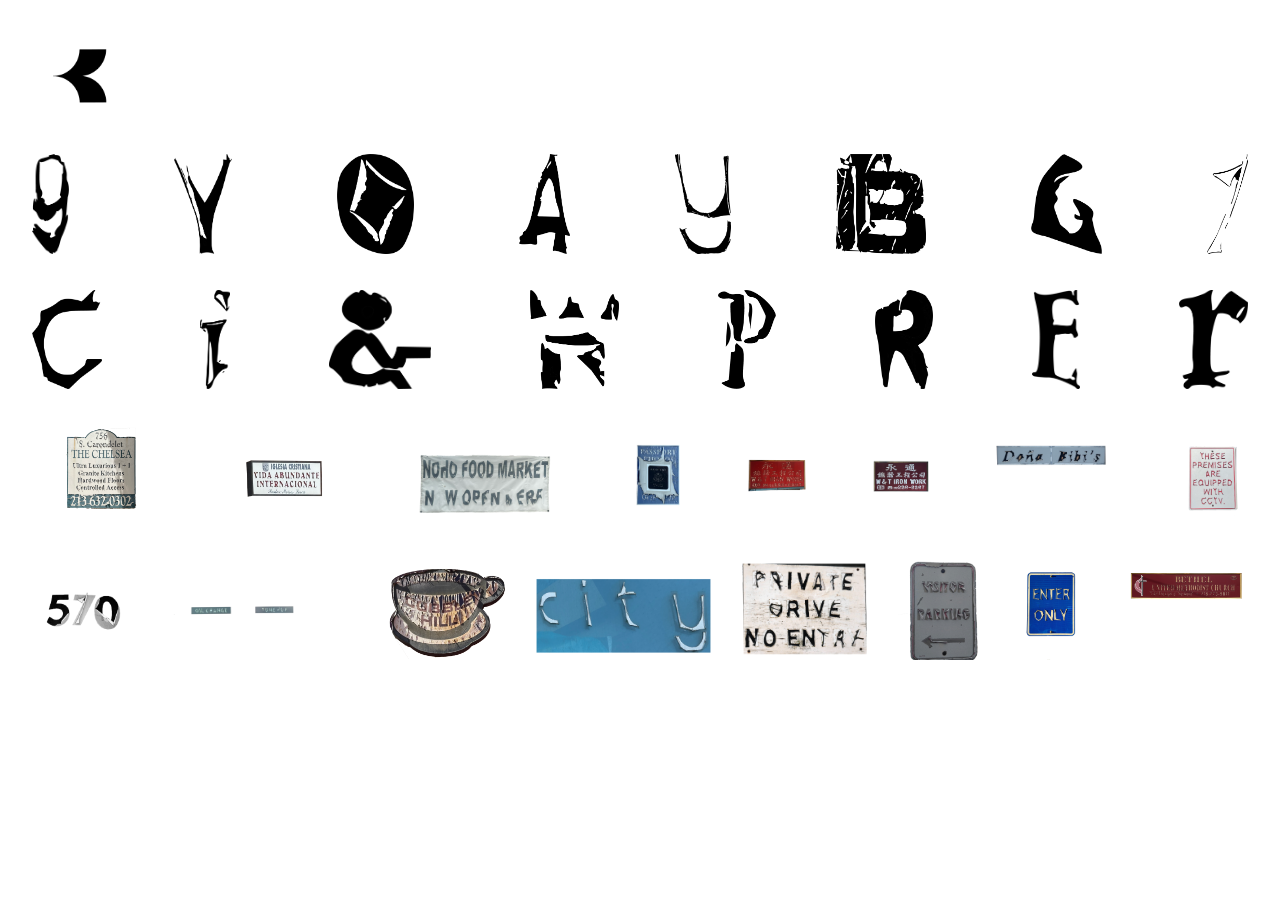
==== ref.html @ 18e34623 "Initial commit" ====
<!DOCTYPE html>
<html lang="en">
<head>
  <meta charset="UTF-8">
  <meta name="viewport" content="width=device-width, initial-scale=1">
  <title>Ref</title>
  <style>
    body {
      margin: 0;
      padding: 24px 0;
      font-family: system-ui, sans-serif;
      background: #fff;
    }

    /* 4 horizontal rows of images */
    .rows {
      display: flex;
      flex-direction: column;
      gap: clamp(16px, 4vh, 48px);
    }
    .row {
  display: flex;
  flex-wrap: nowrap;
  justify-content: space-between;   /* spreads the images evenly across the full width */
  align-items: center;
  padding: 0 clamp(12px, 3vw, 32px);
}
.tile img {
  display: block;
  height: var(--img-height, clamp(36px, 7vw, 150px));   /* the script sets this number */
  width: auto;                                          /* each image keeps its own shape */
}
    .tile {
      flex: 0 0 auto;
      display: block;
      line-height: 0;
    }
    .tile img {
      display: block;
      height: var(--img-height);
      width: auto;                              /* each image keeps its own shape */
    }

    /* The second cursor */
    #cursor2 {
      position: absolute;
      top: 0;
      left: 0;
      width: 20px;                              /* cursor size */
      height: auto;
      pointer-events: none;
      z-index: 9999;
      display: none;
      transition: transform .12s ease-out;
    }
    @media (hover: none) { #cursor2 { display: none !important; } }
    /* Pop-up viewer: clicked image and its partner side by side */
#viewer {
  width: 100vw;
  height: 100vh;
  max-width: none;
  max-height: none;
  margin: 0;
  padding: 16px;
  border: 0;
  background: rgba(255,255,255,.96);
  box-sizing: border-box;
  align-items: center;
  justify-content: center;
  gap: clamp(8px, 2vw, 24px);
}
#viewer[open] { display: flex; }
#viewer img {
  display: block;
  max-width: calc(50% - 12px);
  max-height: 90vh;
  width: auto;
  height: auto;
  object-fit: contain;
  cursor: default;
}
.tile { cursor: pointer; }

/* Narrow portrait screens: stack them instead */
@media (max-width: 600px) {
  #viewer[open] { flex-direction: column; }
  #viewer img { max-width: 100%; max-height: calc(45vh - 12px); }
}
  </style>

</head>
<body>
<a href="index.html" style="display:inline-block; margin:0 clamp(12px,3vw,32px) 24px; line-height:0;">
  <img src="images/backbutton.png" alt="Back" style="width:clamp(40px, 8vw, 120px); height:auto; display:block;">
</a>
  <div class="rows">

    <!-- ROW 1 -->
    <div class="row" data-row="1">
      <a class="tile" href="#"><img src="images/hjudy.png" alt=""></a>
      <a class="tile" href="#"><img src="images/Untitled-1 YNO 2.png" alt=""></a>
      <a class="tile" href="#"><img src="images/6hytr 2.png" alt=""></a>
      <a class="tile" href="#"><img src="images/wihDQ.png" alt=""></a>
      <a class="tile" href="#"><img src="images/jkj AI 2.png" alt=""></a>
      <a class="tile" href="#"><img src="images/rev.png" alt=""></a>
      <a class="tile" href="#"><img src="images/eFe.png" alt=""></a>
      <a class="tile" href="#"><img src="images/hzdt.png" alt=""></a>
      
    </div>

    <!-- ROW 2 -->
    <div class="row" data-row="2">
      <a class="tile" href="#"><img src="images/Untitled-2 NONOAI.png" alt=""></a>
      <a class="tile" href="#"><img src="images/AI8.png" alt=""></a>
      <a class="tile" href="#"><img src="images/AI4.png" alt=""></a>
      <a class="tile" href="#"><img src="images/AI3.png" alt=""></a>
      <a class="tile" href="#"><img src="images/AI7.png" alt=""></a>
       <a class="tile" href="#"><img src="images/tbarhui.png" alt=""></a>
       <a class="tile" href="#"><img src="images/hthjsg.png" alt=""></a>
       <a class="tile" href="#"><img src="images/hjkdsh.png" alt=""></a>
      
    </div>

    <!-- ROW 3 -->
    <div class="row" data-row="3">
      <a class="tile" href="#"><img src="images/IMG_5220 NONO.png" alt=""></a>
      <a class="tile" href="#"><img src="images/IMG_5808cNO BACKGROUND.png" alt=""></a>
      <a class="tile" href="#"><img src="images/almsot.png" alt=""></a>
      <a class="tile" href="#"><img src="images/IMG_5711NONO.png" alt=""></a>
      <a class="tile" href="#"><img src="images/IMG_3189 NO.png" alt=""></a>
      <a class="tile" href="#"><img src="images/IMG_3585 NO.png" alt=""></a>
      <a class="tile" href="#"><img src="images/IMG_5517 NONO.png" alt=""></a>
      <a class="tile" href="#"><img src="images/Untitled-2 NONO.png" alt=""></a>
     
    </div>

    <!-- ROW 4 -->
    <div class="row" data-row="4">
     <a class="tile" href="#"><img src="images/dfdf.png" alt=""></a>
           <a class="tile" href="#"><img src="images/IMG_5093NONO.png" alt=""></a>
           <a class="tile" href="#"><img src="images/IMG_7306 NONO.png" alt=""></a>
           <a class="tile" href="#"><img src="images/jkj.png" alt=""></a>
           <a class="tile" href="#"><img src="images/NONONONON.png" alt=""></a>
           <a class="tile" href="#"><img src="images/wee.png" alt=""></a>
           <a class="tile" href="#"><img src="images/Untitled-1 NO.png" alt=""></a>
           <a class="tile" href="#"><img src="images/uuu.png" alt=""></a>
     
    </div>

  </div>
<dialog id="viewer" aria-label="Image viewer">
  <img id="viewer-a" src="" alt="">
  <img id="viewer-b" src="" alt="">
</dialog>
  <img id="cursor2" src="images/simple-hand-cursor-free-png.webp" alt="">

  <script>
    if (window.matchMedia("(min-width: 768px)").matches) {
      const cursor = document.getElementById('cursor2');

      // Mirror: row 1 <-> row 4, row 2 <-> row 3
      const target = { 1: 4, 2: 3, 3: 2, 4: 1 };

      function place(tile, e) {
        const row = tile.closest('.row').dataset.row;
        const targetRow = document.querySelector(`.row[data-row="${target[row]}"]`);
        if (!targetRow) { cursor.style.display = 'none'; return; }

        // Reversed order: 1st image -> last image, 2nd -> 2nd-to-last, ...
        const tiles = [...tile.parentElement.children];
        const targetTiles = [...targetRow.children];
        const index = Math.max(targetTiles.length - 1 - tiles.indexOf(tile), 0);
        const t = targetTiles[index].getBoundingClientRect();

        // Mirror where you are inside the image (left/right and up/down)
        const r = tile.getBoundingClientRect();
        const fx = 1 - (e.clientX - r.left) / r.width;
        const fy = 1 - (e.clientY - r.top) / r.height;

        const x = t.left + window.scrollX + fx * t.width;
        const y = t.top + window.scrollY + fy * t.height;

        cursor.style.transform = `translate(${x}px, ${y}px)`;
        cursor.style.display = 'block';
      }

      document.querySelectorAll('.tile').forEach(tile => {
        tile.addEventListener('mousemove', e => place(tile, e));
        tile.addEventListener('mouseleave', () => { cursor.style.display = 'none'; });
      });
    }
    
  </script>
<script>
  const FILL = 0.85;      // how much of the row the images take up (the rest becomes even gaps)
  const MAX_HEIGHT = 260; // biggest the images are allowed to get, in px

  function fitRows() {
    let best = MAX_HEIGHT;
    document.querySelectorAll('.row').forEach(row => {
      const imgs = [...row.querySelectorAll('img')];
      const cs = getComputedStyle(row);
      const width = row.clientWidth - parseFloat(cs.paddingLeft) - parseFloat(cs.paddingRight);

      // Total width of the row if every image were 1px tall
      const total = imgs.reduce((sum, img) => sum + (img.naturalWidth / img.naturalHeight || 1), 0);

      // The height at which this row's images fill the chosen share of the width
      best = Math.min(best, (width * FILL) / total);
    });
    document.documentElement.style.setProperty('--img-height', best + 'px');
  }

  window.addEventListener('load', fitRows);
  window.addEventListener('resize', fitRows);
</script>
<script>
  const viewer = document.getElementById('viewer');
  const viewerA = document.getElementById('viewer-a');
  const viewerB = document.getElementById('viewer-b');

  // Same pairing the second cursor uses: row 1 <-> 4, row 2 <-> 3,
  // and 1st image <-> last image in the target row
  const pairRow = { 1: 4, 2: 3, 3: 2, 4: 1 };

  function partnerOf(tile) {
    const row = tile.closest('.row').dataset.row;
    const targetRow = document.querySelector(`.row[data-row="${pairRow[row]}"]`);
    if (!targetRow) return null;
    const tiles = [...tile.parentElement.children];
    const targetTiles = [...targetRow.children];
    const index = Math.max(targetTiles.length - 1 - tiles.indexOf(tile), 0);
    return targetTiles[index];
  }

  document.querySelectorAll('.tile').forEach(tile => {
    tile.addEventListener('click', e => {
      e.preventDefault();                          // stops the # link from jumping
      const partner = partnerOf(tile);
      viewerA.src = tile.querySelector('img').src;
      if (partner) {
        viewerB.src = partner.querySelector('img').src;
        viewerB.style.display = 'block';
      } else {
        viewerB.style.display = 'none';
      }
      document.getElementById('cursor2').style.display = 'none';
      viewer.showModal();
    });
  });

  // Click anywhere that isn't an image to close (Esc also works)
  viewer.addEventListener('click', e => {
    if (e.target !== viewerA && e.target !== viewerB) viewer.close();
  });
</script>
</body>
</html>
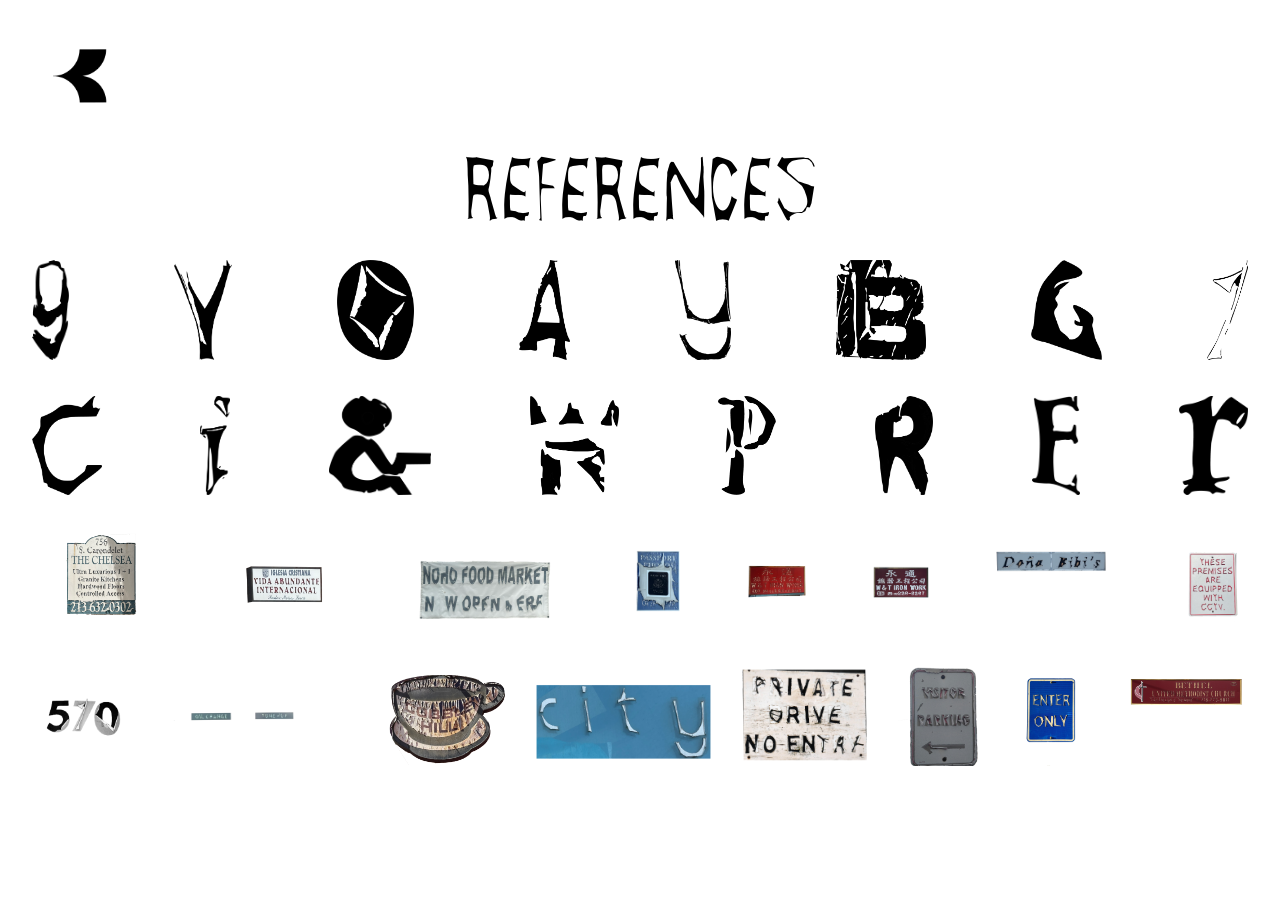
==== commit 92168937: "go" ====
--- a/ref.html
+++ b/ref.html
@@ -5,6 +5,12 @@
   <meta name="viewport" content="width=device-width, initial-scale=1">
   <title>Ref</title>
   <style>
+    /* Your custom font */
+    @font-face {
+      font-family: "PEELMETYPE";
+      src: url("fonts/PEELMETYPE.otf") format("opentype");
+    }
+
     body {
       margin: 0;
       padding: 24px 0;
@@ -12,6 +18,15 @@
       background: #fff;
     }
 
+    /* "References" heading, top centered */
+    .page-title {
+      font-family: "PEELMETYPE", system-ui, sans-serif;
+      text-align: center;
+      font-weight: normal;
+      font-size: clamp(28px, 5vw, 64px);
+      margin: 0 0 clamp(16px, 4vh, 48px);
+    }
+
     /* 4 horizontal rows of images */
     .rows {
       display: flex;
@@ -19,26 +34,22 @@
       gap: clamp(16px, 4vh, 48px);
     }
     .row {
-  display: flex;
-  flex-wrap: nowrap;
-  justify-content: space-between;   /* spreads the images evenly across the full width */
-  align-items: center;
-  padding: 0 clamp(12px, 3vw, 32px);
-}
-.tile img {
-  display: block;
-  height: var(--img-height, clamp(36px, 7vw, 150px));   /* the script sets this number */
-  width: auto;                                          /* each image keeps its own shape */
-}
+      display: flex;
+      flex-wrap: nowrap;
+      justify-content: space-between;
+      align-items: center;
+      padding: 0 clamp(12px, 3vw, 32px);
+    }
     .tile {
       flex: 0 0 auto;
       display: block;
       line-height: 0;
+      cursor: pointer;
     }
     .tile img {
       display: block;
-      height: var(--img-height);
-      width: auto;                              /* each image keeps its own shape */
+      height: var(--img-height, clamp(36px, 7vw, 150px));
+      width: auto;
     }
 
     /* The second cursor */
@@ -46,7 +57,7 @@
       position: absolute;
       top: 0;
       left: 0;
-      width: 20px;                              /* cursor size */
+      width: 20px;
       height: auto;
       pointer-events: none;
       z-index: 9999;
@@ -54,45 +65,46 @@
       transition: transform .12s ease-out;
     }
     @media (hover: none) { #cursor2 { display: none !important; } }
-    /* Pop-up viewer: clicked image and its partner side by side */
-#viewer {
-  width: 100vw;
-  height: 100vh;
-  max-width: none;
-  max-height: none;
-  margin: 0;
-  padding: 16px;
-  border: 0;
-  background: rgba(255,255,255,.96);
-  box-sizing: border-box;
-  align-items: center;
-  justify-content: center;
-  gap: clamp(8px, 2vw, 24px);
-}
-#viewer[open] { display: flex; }
-#viewer img {
-  display: block;
-  max-width: calc(50% - 12px);
-  max-height: 90vh;
-  width: auto;
-  height: auto;
-  object-fit: contain;
-  cursor: default;
-}
-.tile { cursor: pointer; }
-
-/* Narrow portrait screens: stack them instead */
-@media (max-width: 600px) {
-  #viewer[open] { flex-direction: column; }
-  #viewer img { max-width: 100%; max-height: calc(45vh - 12px); }
-}
+
+    /* Pop-up viewer */
+    #viewer {
+      width: 100vw;
+      height: 100vh;
+      max-width: none;
+      max-height: none;
+      margin: 0;
+      padding: 16px;
+      border: 0;
+      background: rgba(255,255,255,.96);
+      box-sizing: border-box;
+      align-items: center;
+      justify-content: center;
+      gap: clamp(8px, 2vw, 24px);
+    }
+    #viewer[open] { display: flex; }
+    #viewer img {
+      display: block;
+      max-width: calc(50% - 12px);
+      max-height: 90vh;
+      width: auto;
+      height: auto;
+      object-fit: contain;
+      cursor: default;
+    }
+
+    @media (max-width: 600px) {
+      #viewer[open] { flex-direction: column; }
+      #viewer img { max-width: 100%; max-height: calc(45vh - 12px); }
+    }
   </style>
-
 </head>
 <body>
 <a href="index.html" style="display:inline-block; margin:0 clamp(12px,3vw,32px) 24px; line-height:0;">
   <img src="images/backbutton.png" alt="Back" style="width:clamp(40px, 8vw, 120px); height:auto; display:block;">
 </a>
+
+  <h1 class="page-title">References</h1>
+
   <div class="rows">
 
     <!-- ROW 1 -->
@@ -105,7 +117,6 @@
       <a class="tile" href="#"><img src="images/rev.png" alt=""></a>
       <a class="tile" href="#"><img src="images/eFe.png" alt=""></a>
       <a class="tile" href="#"><img src="images/hzdt.png" alt=""></a>
-      
     </div>
 
     <!-- ROW 2 -->
@@ -115,10 +126,9 @@
       <a class="tile" href="#"><img src="images/AI4.png" alt=""></a>
       <a class="tile" href="#"><img src="images/AI3.png" alt=""></a>
       <a class="tile" href="#"><img src="images/AI7.png" alt=""></a>
-       <a class="tile" href="#"><img src="images/tbarhui.png" alt=""></a>
-       <a class="tile" href="#"><img src="images/hthjsg.png" alt=""></a>
-       <a class="tile" href="#"><img src="images/hjkdsh.png" alt=""></a>
-      
+      <a class="tile" href="#"><img src="images/tbarhui.png" alt=""></a>
+      <a class="tile" href="#"><img src="images/hthjsg.png" alt=""></a>
+      <a class="tile" href="#"><img src="images/hjkdsh.png" alt=""></a>
     </div>
 
     <!-- ROW 3 -->
@@ -131,23 +141,22 @@
       <a class="tile" href="#"><img src="images/IMG_3585 NO.png" alt=""></a>
       <a class="tile" href="#"><img src="images/IMG_5517 NONO.png" alt=""></a>
       <a class="tile" href="#"><img src="images/Untitled-2 NONO.png" alt=""></a>
-     
     </div>
 
     <!-- ROW 4 -->
     <div class="row" data-row="4">
-     <a class="tile" href="#"><img src="images/dfdf.png" alt=""></a>
-           <a class="tile" href="#"><img src="images/IMG_5093NONO.png" alt=""></a>
-           <a class="tile" href="#"><img src="images/IMG_7306 NONO.png" alt=""></a>
-           <a class="tile" href="#"><img src="images/jkj.png" alt=""></a>
-           <a class="tile" href="#"><img src="images/NONONONON.png" alt=""></a>
-           <a class="tile" href="#"><img src="images/wee.png" alt=""></a>
-           <a class="tile" href="#"><img src="images/Untitled-1 NO.png" alt=""></a>
-           <a class="tile" href="#"><img src="images/uuu.png" alt=""></a>
-     
+      <a class="tile" href="#"><img src="images/dfdf.png" alt=""></a>
+      <a class="tile" href="#"><img src="images/IMG_5093NONO.png" alt=""></a>
+      <a class="tile" href="#"><img src="images/IMG_7306 NONO.png" alt=""></a>
+      <a class="tile" href="#"><img src="images/jkj.png" alt=""></a>
+      <a class="tile" href="#"><img src="images/NONONONON.png" alt=""></a>
+      <a class="tile" href="#"><img src="images/wee.png" alt=""></a>
+      <a class="tile" href="#"><img src="images/Untitled-1 NO.png" alt=""></a>
+      <a class="tile" href="#"><img src="images/uuu.png" alt=""></a>
     </div>
 
   </div>
+
 <dialog id="viewer" aria-label="Image viewer">
   <img id="viewer-a" src="" alt="">
   <img id="viewer-b" src="" alt="">
@@ -172,7 +181,7 @@
         const index = Math.max(targetTiles.length - 1 - tiles.indexOf(tile), 0);
         const t = targetTiles[index].getBoundingClientRect();
 
-        // Mirror where you are inside the image (left/right and up/down)
+        // Mirror where you are inside the image
         const r = tile.getBoundingClientRect();
         const fx = 1 - (e.clientX - r.left) / r.width;
         const fy = 1 - (e.clientY - r.top) / r.height;
@@ -189,10 +198,10 @@
         tile.addEventListener('mouseleave', () => { cursor.style.display = 'none'; });
       });
     }
-    
   </script>
+
 <script>
-  const FILL = 0.85;      // how much of the row the images take up (the rest becomes even gaps)
+  const FILL = 0.85;      // how much of the row the images take up
   const MAX_HEIGHT = 260; // biggest the images are allowed to get, in px
 
   function fitRows() {
@@ -202,10 +211,8 @@
       const cs = getComputedStyle(row);
       const width = row.clientWidth - parseFloat(cs.paddingLeft) - parseFloat(cs.paddingRight);
 
-      // Total width of the row if every image were 1px tall
       const total = imgs.reduce((sum, img) => sum + (img.naturalWidth / img.naturalHeight || 1), 0);
 
-      // The height at which this row's images fill the chosen share of the width
       best = Math.min(best, (width * FILL) / total);
     });
     document.documentElement.style.setProperty('--img-height', best + 'px');
@@ -214,13 +221,12 @@
   window.addEventListener('load', fitRows);
   window.addEventListener('resize', fitRows);
 </script>
+
 <script>
   const viewer = document.getElementById('viewer');
   const viewerA = document.getElementById('viewer-a');
   const viewerB = document.getElementById('viewer-b');
 
-  // Same pairing the second cursor uses: row 1 <-> 4, row 2 <-> 3,
-  // and 1st image <-> last image in the target row
   const pairRow = { 1: 4, 2: 3, 3: 2, 4: 1 };
 
   function partnerOf(tile) {
@@ -235,7 +241,7 @@
 
   document.querySelectorAll('.tile').forEach(tile => {
     tile.addEventListener('click', e => {
-      e.preventDefault();                          // stops the # link from jumping
+      e.preventDefault();
       const partner = partnerOf(tile);
       viewerA.src = tile.querySelector('img').src;
       if (partner) {
@@ -249,7 +255,6 @@
     });
   });
 
-  // Click anywhere that isn't an image to close (Esc also works)
   viewer.addEventListener('click', e => {
     if (e.target !== viewerA && e.target !== viewerB) viewer.close();
   });
